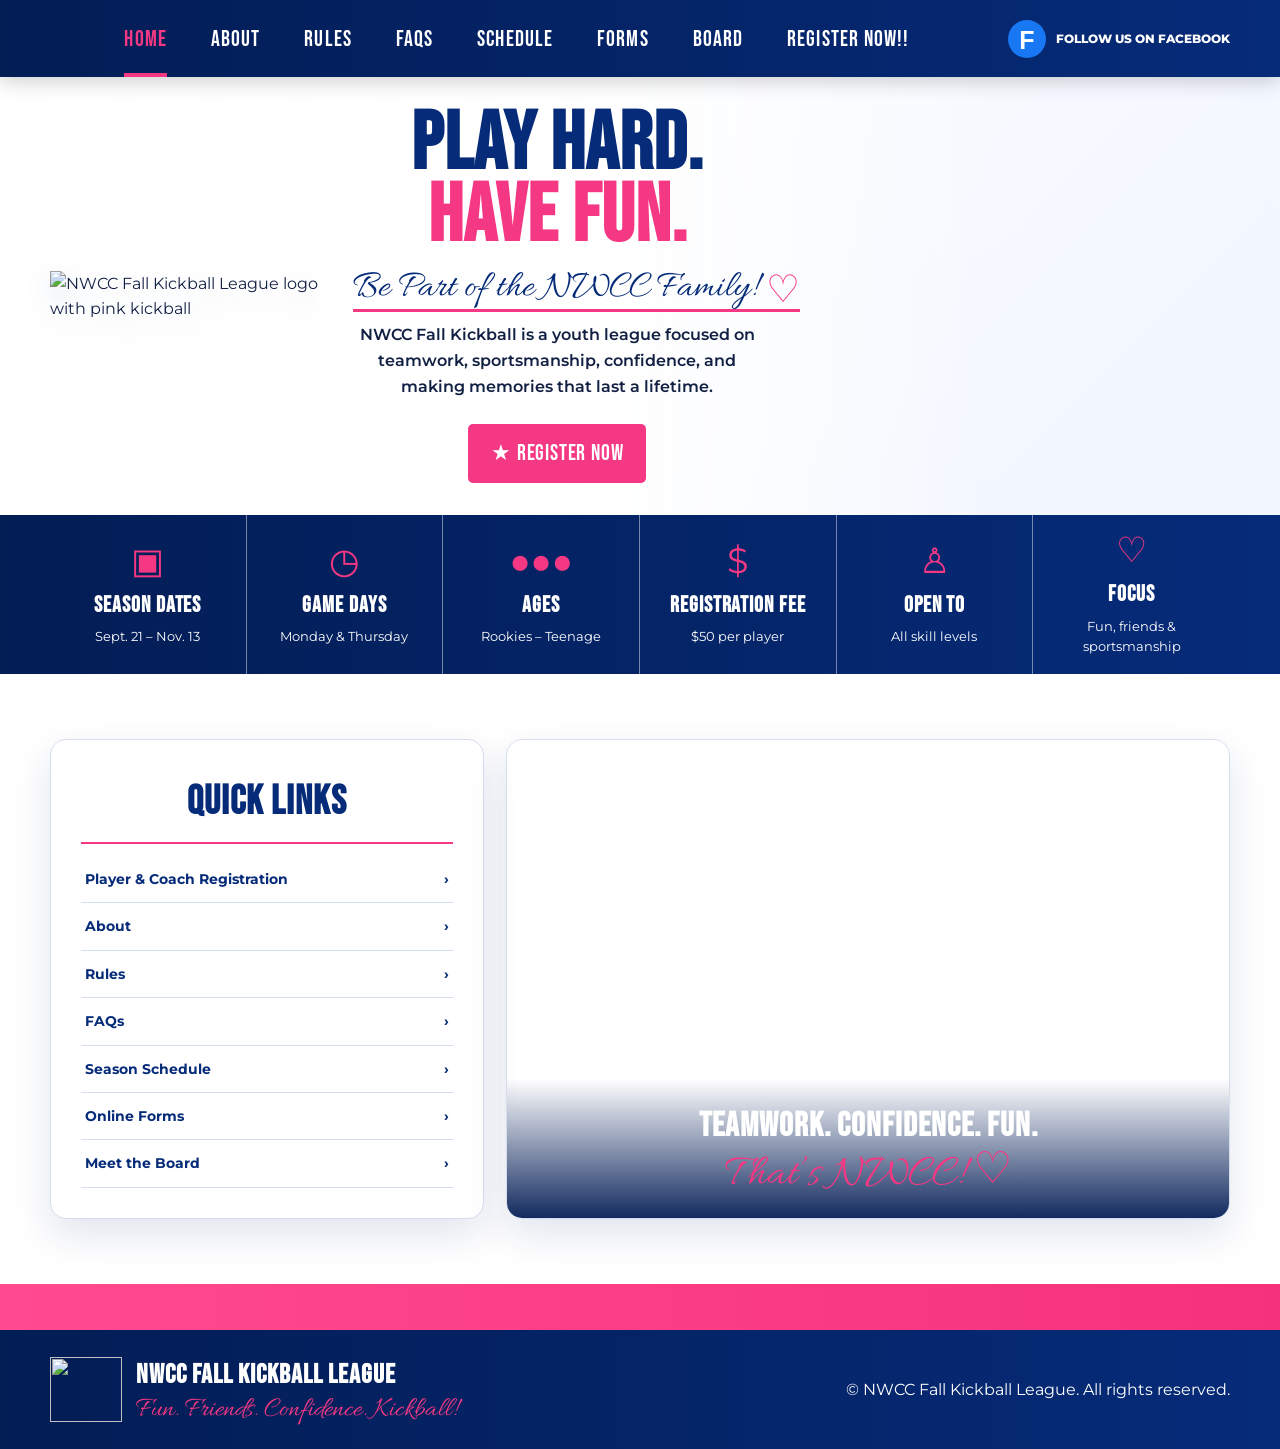
==== index.html @ 0d559b7b "Add files via upload" ====
<!DOCTYPE html>
<html lang="en">
<head>
  <meta charset="UTF-8">
  <meta name="viewport" content="width=device-width, initial-scale=1.0">
  <meta name="description" content="NWCC Fall Kickball League — registration, schedules, rules, FAQs, and contact information.">
  <title>NWCC Fall Kickball League</title>

  <link rel="preconnect" href="https://fonts.googleapis.com">
  <link rel="preconnect" href="https://fonts.gstatic.com" crossorigin>
  <link href="https://fonts.googleapis.com/css2?family=Allura&family=Bebas+Neue&family=Montserrat:wght@400;600;700;800&display=swap" rel="stylesheet">

  <link rel="stylesheet" href="styles.css">
</head>
<body>
<header class="site-header">
  <div class="container nav-wrap">
    <button class="menu-toggle" aria-label="Open navigation" aria-expanded="false">☰</button>

    <nav class="main-nav" aria-label="Main navigation">
      <a class="active" href="index.html">Home</a>
      <a href="about.html">About</a>
      <a href="rules.html">Rules</a>
      <a href="faq.html">FAQs</a>
      <a href="schedule.html">Schedule</a>
      <a href="forms.html">Forms</a>
      <a href="contact.html">Board</a>
      <a href="https://nwcc.leagueapps.com/leagues/kickball/5077319-2026-nwcc-fall-kickball" target="_blank" rel="noopener">REgister Now!!</a>
    </nav>

    <a class="facebook-link" href="https://www.facebook.com/nwccfallkickball" target="_blank" rel="noopener">
      <span class="facebook-icon">f</span>
      <span class="facebook-text">Follow us on Facebook</span>
    </a>
  </div>
</header>

<main>
  <section class="hero" id="home">
    <div class="container hero-grid">
      <div class="hero-logo">
        <img src="assets/nwcc-logo.png" alt="NWCC Fall Kickball League logo with pink kickball">
      </div>

      <div class="hero-copy">
        <h1><span>Play Hard.</span><strong>Have Fun.</strong></h1>

        <div class="family-line">
          <p>Be Part of the NWCC Family!</p>
          <span aria-hidden="true">♡</span>
        </div>

        <p class="hero-text">
          NWCC Fall Kickball is a youth league focused on teamwork, sportsmanship, confidence, and making memories that last a lifetime.
        </p>

        <div class="hero-actions">
          <a class="button button-pink" href="https://nwcc.leagueapps.com/leagues/kickball/5077319-2026-nwcc-fall-kickball" target="_blank" rel="noopener">★ Register Now</a>
        </div>
      </div>

      <div class="hero-photo" role="img" aria-label="Youth kickball player kicking a yellow kickball"></div>
    </div>
  </section>

  <section class="facts" aria-label="Season details">
    <div class="container fact-grid">
      <div class="fact"><span class="fact-icon">▣</span><strong>Season Dates</strong><small>Sept. 21 – Nov. 13</small></div>
      <div class="fact"><span class="fact-icon">◷</span><strong>Game Days</strong><small>Monday &amp; Thursday</small></div>
      <div class="fact"><span class="fact-icon">●●●</span><strong>Ages</strong><small>Rookies – Teenage</small></div>
      <div class="fact"><span class="fact-icon">$</span><strong>Registration Fee</strong><small>$50 per player</small></div>
      <div class="fact"><span class="fact-icon">♙</span><strong>Open To</strong><small>All skill levels</small></div>
      <div class="fact"><span class="fact-icon">♡</span><strong>Focus</strong><small>Fun, friends &amp; sportsmanship</small></div>
    </div>
  </section>

  <section class="section home-cards">
    <div class="container two-card-grid">
      <article class="quick-links">
        <h2>Quick Links</h2>
        <a href="https://nwcc.leagueapps.com/leagues/kickball/5077319-2026-nwcc-fall-kickball" target="_blank" rel="noopener">Player & Coach Registration <span>›</span></a>
        <a href="about.html">About <span>›</span></a>
        <a href="rules.html">Rules <span>›</span></a>
        <a href="faq.html">FAQs <span>›</span></a>
        <a href="schedule.html">Season Schedule <span>›</span></a>
        <a href="forms.html">Online Forms <span>›</span></a>
        <a href="contact.html">Meet the Board <span>›</span></a>
      </article>

      <article class="team-card">
        <div class="team-message">
          <strong>Teamwork. Confidence. Fun.</strong>
          <span>That’s NWCC! ♡</span>
        </div>
      </article>
    </div>
  </section>

  <section class="newsletter">
    <div class="container newsletter-grid">
      <div>
        <strong></strong>
      </div>
    </div>
  </section>
</main>

<footer>
  <div class="container footer-grid">
    <div class="footer-brand">
      <img src="assets/nwcc-logo.png" alt="">
      <div>
        <strong>NWCC Fall Kickball League</strong>
        <span>Fun. Friends. Confidence. Kickball!</span>
      </div>
    </div>
    <p>© <span id="year"></span> NWCC Fall Kickball League. All rights reserved.</p>
  </div>
</footer>

<script src="script.js"></script>
</body>
</html>
---- styles.css ----
:root{
  --navy:#062b79;
  --navy-dark:#031d55;
  --pink:#f43883;
  --pink-soft:#fff1f7;
  --blue-soft:#eef4ff;
  --ink:#122044;
  --white:#fff;
  --border:#d5deef;
  --shadow:0 16px 38px rgba(5,42,117,.12)
}

*{box-sizing:border-box}
html{scroll-behavior:smooth}
body{
  margin:0;
  font-family:"Montserrat",Arial,sans-serif;
  color:var(--ink);
  background:#fff;
  line-height:1.6
}
img{max-width:100%}
a{color:inherit}
.container{width:min(1180px,calc(100% - 36px));margin:0 auto}
.sr-only{position:absolute;width:1px;height:1px;overflow:hidden;clip:rect(0,0,0,0)}

.site-header{
  position:sticky;
  top:0;
  z-index:100;
  background:linear-gradient(90deg,var(--navy-dark),var(--navy));
  box-shadow:0 5px 18px rgba(0,0,0,.18)
}
.nav-wrap{min-height:72px;display:flex;align-items:center;gap:24px}
.main-nav{display:flex;align-items:center;justify-content:center;gap:44px;flex:1}
.main-nav a{
  color:white;
  text-decoration:none;
  text-transform:uppercase;
  font-family:"Bebas Neue",sans-serif;
  letter-spacing:1.1px;
  font-size:22px;
  padding:22px 0 16px;
  border-bottom:4px solid transparent
}
.main-nav a:hover,.main-nav a.active{color:var(--pink);border-color:var(--pink)}
.facebook-link{
  display:flex;
  align-items:center;
  gap:10px;
  color:white;
  text-decoration:none;
  font-weight:800;
  font-size:12px;
  text-transform:uppercase
}
.facebook-icon{
  width:38px;
  height:38px;
  border-radius:50%;
  display:grid;
  place-items:center;
  background:#1877f2;
  color:white;
  font-size:25px;
  font-family:Arial,sans-serif
}
.menu-toggle{display:none;border:0;background:transparent;color:white;font-size:29px}

.hero{
  overflow:hidden;
  background:
    linear-gradient(90deg,rgba(255,255,255,.99) 0%,rgba(255,255,255,.96) 49%,rgba(255,255,255,.15) 77%),
    linear-gradient(135deg,#fff,var(--blue-soft))
}
.hero-grid{
  min-height:350px;
  display:grid;
  grid-template-columns:23% 40% 37%;
  align-items:center
}
.hero-logo img{
  width:325px;
  filter:drop-shadow(0 10px 12px rgba(6,43,121,.13))
}
.hero-copy{    
    padding:32px;
    position:relative;
    z-index:2;
    display:flex;
    flex-direction:column;
    justify-content:center;
    align-items:center;
    text-align:center;}
.hero h1{
  margin:0;
  line-height:.88;
  font-family:"Bebas Neue",sans-serif;
  text-transform:uppercase;
  letter-spacing:1px
}
.hero h1 span,.hero h1 strong{
  display:block;
  font-size:clamp(64px,6.4vw,96px)
}
.hero h1 span{color:var(--navy)}
.hero h1 strong{color:var(--pink)}
.family-line{
    display:flex;
    justify-content:center;
    align-items:center;
    gap:10px;
    margin:17px auto 10px;
    border-bottom:3px solid var(--pink);
    width:fit-content;
    padding-bottom:1px;
    text-align:center;
}
.family-line p{
    margin:0;
    color:var(--navy);
    font-family:"Allura", cursive;
    font-size:38px;
    line-height:1;
    text-align:center;
    white-space:nowrap;
}
.family-line span{
    color:var(--pink);
    font-size:38px;
    line-height:1;
    white-space:nowrap;
}
.hero-text{    
    max-width:560px;
    margin:0 auto;
    font-weight:600;
    text-align:center;
}
.hero-actions{
    display:flex;
    justify-content:center;
    align-items:center;
    gap:14px;
    flex-wrap:wrap;
    margin-top:25px;
    width:100%;
    text-align:center;  
}
.hero-photo{

  min-height:350px;
  background:url("assets/hero-yellow-kickball.jpg") center/cover no-repeat;
  clip-path:polygon(13% 0,100% 0,100% 100%,0 100%)
}

.button{
  display:inline-block;
  text-decoration:none;
  text-transform:uppercase;
  font-family:"Bebas Neue",sans-serif;
  letter-spacing:.8px;
  font-size:22px;
  border-radius:5px;
  padding:12px 23px;
  transition:.2s ease
}
.button:hover{transform:translateY(-2px);box-shadow:0 8px 20px rgba(6,43,121,.18)}
.button-pink{background:var(--pink);color:white}
.button-blue{background:var(--navy);color:white}
.button-outline{border:2px solid var(--pink);color:var(--pink);background:white}

.facts{background:linear-gradient(90deg,var(--navy-dark),var(--navy));color:white}
.fact-grid{display:grid;grid-template-columns:repeat(6,1fr)}
.fact{
  min-height:150px;
  display:grid;
  place-content:center;
  text-align:center;
  padding:17px;
  border-right:1px solid rgba(255,255,255,.45)
}
.fact:last-child{border-right:0}
.fact-icon{color:var(--pink);font-size:35px;line-height:1;margin-bottom:10px}
.fact strong{
  text-transform:uppercase;
  font-family:"Bebas Neue",sans-serif;
  font-size:22px;
  letter-spacing:.9px
}
.fact small{margin-top:3px;font-size:13px}

.section{padding:65px 0}
.section h2{
  color:var(--navy);
  font-family:"Bebas Neue",sans-serif;
  text-transform:uppercase;
  letter-spacing:1px
}
.home-cards{background:white}
.two-card-grid{
  display:grid;
  grid-template-columns:.9fr 1.5fr;
  gap:22px
}
.quick-links,.team-card{
  min-height:330px;
  border:1px solid var(--border);
  border-radius:16px;
  box-shadow:var(--shadow);
  overflow:hidden
}
.quick-links{padding:30px;background:white}
.quick-links h2{
  text-align:center;
  margin:0 0 12px;
  font-size:40px;
  border-bottom:2px solid var(--pink);
  padding-bottom:8px
}
.quick-links a{
  display:flex;
  justify-content:space-between;
  padding:12px 4px;
  color:var(--navy);
  text-decoration:none;
  border-bottom:1px solid var(--border);
  font-size:14px;
  font-weight:700
}
.quick-links a:hover{color:var(--pink)}
.team-card{
  position:relative;
  background:url("assets/team_huddle2.png") center no-repeat
}
.team-message{
  position:absolute;
  inset:auto 0 0;
  text-align:center;
  padding:20px;
  color:white;
  background:linear-gradient(transparent,rgba(3,29,85,.94))
}
.team-message strong{
  display:block;
  font-family:"Bebas Neue",sans-serif;
  text-transform:uppercase;
  font-size:34px;
  letter-spacing:1px
}
.team-message span{
  display:block;
  color:var(--pink);
  font-family:"Allura",cursive;
  font-size:44px;
  line-height:1
}

.newsletter{
  background:linear-gradient(90deg,#ff4a90,#f6317c);
  color:white;
  padding:23px 0
}
.newsletter-grid{
  display:grid;
  grid-template-columns:1fr 1fr;
  align-items:center;
  gap:25px
}
.newsletter strong{
  display:block;
  font-family:"Bebas Neue",sans-serif;
  font-size:38px;
  letter-spacing:1px;
  text-transform:uppercase;
  line-height:1
}
.newsletter span{font-size:13px}
.newsletter form{display:flex}
.newsletter input{
  flex:1;
  min-width:0;
  border:0;
  padding:15px;
  font-family:inherit;
  border-radius:5px 0 0 5px
}
.newsletter button{
  border:0;
  background:var(--navy);
  color:white;
  font-family:"Bebas Neue",sans-serif;
  letter-spacing:.8px;
  font-size:20px;
  padding:0 25px;
  border-radius:0 5px 5px 0;
  cursor:pointer
}

footer{
  background:linear-gradient(90deg,var(--navy-dark),var(--navy));
  color:white;
  padding:24px 0
}
.footer-grid{display:flex;justify-content:space-between;align-items:center;gap:30px}
.footer-brand{display:flex;align-items:center;gap:14px}
.footer-brand img{width:72px;height:65px;object-fit:contain}
.footer-brand strong{
  display:block;
  text-transform:uppercase;
  font-family:"Bebas Neue",sans-serif;
  letter-spacing:1px;
  font-size:27px
}
.footer-brand span{
  display:block;
  color:var(--pink);
  font-family:"Allura",cursive;
  font-size:28px;
  line-height:1
}

.page-hero{
  background:linear-gradient(135deg,var(--blue-soft),var(--pink-soft));
  padding:75px 0
}
.page-hero-grid{display:grid;grid-template-columns:220px 1fr;gap:40px;align-items:center}
.page-hero img{width:210px}
.page-hero h1{
  margin:0;
  color:var(--navy);
  font-family:"Bebas Neue",sans-serif;
  text-transform:uppercase;
  font-size:clamp(54px,7vw,84px);
  letter-spacing:1px
}
.page-hero p{font-size:18px;max-width:760px}
.page-content{padding:70px 0}
.placeholder-card{
  background:white;
  border:1px solid var(--border);
  border-top:7px solid var(--pink);
  border-radius:16px;
  padding:38px;
  box-shadow:var(--shadow)
}
.placeholder-card h2{
  color:var(--navy);
  font-family:"Bebas Neue",sans-serif;
  text-transform:uppercase;
  font-size:40px
}

@media(max-width:1020px){
  .facebook-text{display:none}
  .main-nav{gap:22px}
  .menu-toggle{display:block;margin-right:auto}
  .main-nav{
    display:none;
    position:absolute;
    top:72px;
    left:0;
    right:0;
    padding:18px;
    background:var(--navy-dark);
    flex-direction:column;
    align-items:stretch;
    gap:0
  }
  .main-nav.open{display:flex}
  .main-nav a{padding:12px;border-bottom:1px solid rgba(255,255,255,.15)}
  .hero-grid{grid-template-columns:36% 64%}
  .hero-photo{grid-column:1/-1;min-height:360px;clip-path:none}
  .fact-grid{grid-template-columns:repeat(3,1fr)}
  .two-card-grid{grid-template-columns:1fr}
  .team-card{min-height:390px}
}

@media(max-width:680px){
  .hero-grid{display:block;text-align:center;padding-top:26px}
  .hero-logo img{width:255px}
  .hero-copy{padding:12px 10px 35px}
  .hero h1 span,.hero h1 strong{font-size:64px}
  .family-line{margin-left:auto;margin-right:auto}
  .family-line p{font-size:34px}
  .hero-actions{justify-content:center}
  .hero-photo{min-height:305px}
  .fact-grid{grid-template-columns:repeat(2,1fr)}
  .fact{min-height:132px}
  .newsletter-grid{grid-template-columns:1fr;text-align:center}
  .newsletter form{width:100%;max-width:480px;margin:auto}
  .footer-grid{flex-direction:column;text-align:center}
  .page-hero-grid{grid-template-columns:1fr;text-align:center}
  .page-hero img{margin:auto}
}



/* =========================================================
   INNER PAGES — scoped styles appended to preserve index layout
   ========================================================= */
.inner-hero{padding:68px 0;background:radial-gradient(circle at 88% 20%,rgba(244,56,131,.15),transparent 28%),linear-gradient(135deg,var(--blue-soft),#fff 52%,var(--pink-soft));border-bottom:7px solid var(--pink)}
.inner-hero-grid{display:grid;grid-template-columns:320px 1fr;gap:52px;align-items:center}
.inner-hero-grid>img{width:305px;filter:drop-shadow(0 14px 18px rgba(6,43,121,.16))}
.inner-eyebrow,.card-kicker{margin:0 0 5px;color:var(--pink);font-weight:800;text-transform:uppercase;letter-spacing:1.8px}
.inner-hero h1{margin:0;color:var(--navy);font-family:"Bebas Neue",sans-serif;font-size:clamp(60px,7vw,92px);line-height:.92;letter-spacing:1px;text-transform:uppercase}
.inner-script{width:fit-content;margin:15px 0 15px;color:var(--navy);border-bottom:3px solid var(--pink);font-family:"Allura",cursive;font-size:42px;line-height:1.1}
.inner-script span{color:var(--pink);font-family:Arial,sans-serif}
.inner-hero-grid>div>p:last-of-type{max-width:760px;font-weight:600;font-size:17px}
.inner-section{padding:68px 0}.soft-section{background:#f8faff}.center-heading{text-align:center;margin-bottom:30px}
.center-heading h2,.feature-card h2,.contact-option-card h2,.document-card h2{margin:0 0 12px;color:var(--navy);font-family:"Bebas Neue",sans-serif;font-size:38px;line-height:1;letter-spacing:1px;text-transform:uppercase}
.story-grid{display:grid;grid-template-columns:1.05fr .95fr;gap:26px}
.feature-card,.image-feature,.contact-option-card,.document-card{border:1px solid var(--border);border-radius:17px;background:#fff;box-shadow:var(--shadow);overflow:hidden}
.feature-card{padding:36px;border-top:7px solid var(--pink)}.image-feature{min-height:390px;position:relative}
.team-huddle-feature{background:url("assets/team_huddle3.png") center/cover no-repeat;}
.image-feature>div{position:absolute;inset:auto 0 0;padding:25px;text-align:center;color:#fff;background:linear-gradient(transparent,rgba(3,29,85,.95))}
.image-feature strong{display:block;font-family:"Bebas Neue",sans-serif;font-size:34px;letter-spacing:1px;text-transform:uppercase}
.image-feature span{display:block;color:var(--pink);font-family:"Allura",cursive;font-size:38px;line-height:1}
.value-grid{display:grid;grid-template-columns:repeat(4,1fr);gap:20px}
.value-card{padding:28px 22px;text-align:center;border:1px solid var(--border);border-radius:15px;background:#fff;box-shadow:var(--shadow)}
.value-card>span{width:64px;height:64px;margin:0 auto 12px;display:grid;place-items:center;border-radius:50%;color:#fff;background:var(--pink);font-size:28px}
.value-card h3{margin:0;color:var(--navy);font-family:"Bebas Neue",sans-serif;font-size:30px;text-transform:uppercase}
.split-info-grid{display:grid;grid-template-columns:1fr 1fr;gap:24px}.accent-card{background:linear-gradient(135deg,#fff,var(--blue-soft));border-top-color:var(--navy)}
.faq-stat-band{background:linear-gradient(90deg,var(--navy-dark),var(--navy));color:#fff}.faq-stat-grid{display:grid;grid-template-columns:repeat(4,1fr)}
.faq-stat-grid>div{min-height:125px;padding:20px;display:grid;place-content:center;text-align:center;border-right:1px solid rgba(255,255,255,.38)}
.faq-stat-grid>div:last-child{border-right:0}.faq-stat-grid span{color:var(--pink);font-size:29px;line-height:1}
.faq-stat-grid strong{margin-top:7px;font-family:"Bebas Neue",sans-serif;text-transform:uppercase;font-size:22px;letter-spacing:1px}.faq-stat-grid small{font-size:13px}
.faq-layout-new{display:grid;grid-template-columns:285px 1fr;gap:28px;align-items:start}
.inner-sidebar{position:sticky;top:98px;padding:28px;color:#fff;border-radius:16px;background:linear-gradient(160deg,var(--navy),var(--navy-dark));box-shadow:var(--shadow)}
.inner-sidebar h2{margin:0 0 8px;font-family:"Bebas Neue",sans-serif;font-size:38px;letter-spacing:1px;text-transform:uppercase}
.inner-sidebar a{display:flex;justify-content:space-between;padding:12px 2px;color:#fff;text-decoration:none;font-size:13px;font-weight:700;border-bottom:1px solid rgba(255,255,255,.25)}
.inner-sidebar a:hover{color:var(--pink)}
.faq-group-new{margin-bottom:28px;padding:30px;border:1px solid var(--border);border-top:7px solid var(--pink);border-radius:16px;background:#fff;box-shadow:var(--shadow)}
.faq-group-heading{display:flex;align-items:center;gap:17px;margin-bottom:20px}.faq-group-heading>span{width:60px;height:60px;display:grid;place-items:center;flex:0 0 auto;border-radius:50%;color:#fff;background:var(--pink);font-family:"Bebas Neue",sans-serif;font-size:28px}
.faq-group-heading p{margin:0;color:var(--pink);font-size:12px;font-weight:800;letter-spacing:1.5px;text-transform:uppercase}
.faq-group-heading h2{margin:0;color:var(--navy);font-family:"Bebas Neue",sans-serif;font-size:39px;line-height:1;letter-spacing:1px;text-transform:uppercase}
.faq-group-new details{margin:11px 0;border:1px solid var(--border);border-radius:10px;background:linear-gradient(135deg,#fff,var(--blue-soft));overflow:hidden}
.faq-group-new summary{position:relative;padding:17px 52px 17px 20px;color:var(--navy);cursor:pointer;list-style:none;font-weight:800}
.faq-group-new summary::-webkit-details-marker{display:none}.faq-group-new summary::after{content:"+";position:absolute;right:20px;top:50%;transform:translateY(-50%);color:var(--pink);font-family:"Bebas Neue",sans-serif;font-size:30px}
.faq-group-new details[open] summary{color:#fff;background:var(--navy)}.faq-group-new details[open] summary::after{content:"–";color:var(--pink)}
.faq-group-new details p{margin:0;padding:18px 20px 21px;border-top:1px solid var(--border)}
.contact-card-grid{display:grid;grid-template-columns:repeat(3,1fr);gap:22px}
.contact-option-card{padding:30px;text-align:center;border-top:7px solid var(--pink)}
.contact-option-card>span{width:65px;height:65px;margin:0 auto 14px;display:grid;place-items:center;border-radius:50%;color:#fff;background:var(--navy);font-size:28px;font-weight:800}
.contact-option-card a{color:var(--pink);font-weight:800;text-decoration:none}
.contact-form-grid{display:grid;grid-template-columns:1.25fr .75fr;gap:26px;align-items:start}
.styled-contact-form{display:grid;grid-template-columns:1fr 1fr;gap:18px}.styled-contact-form label{display:grid;gap:6px;font-weight:700;color:var(--navy)}
.styled-contact-form input,.styled-contact-form select,.styled-contact-form textarea{width:100%;padding:13px 14px;border:1px solid var(--border);border-radius:7px;font:inherit;color:var(--ink);background:#fff}
.full-field{grid-column:1/-1}.form-note{margin-top:18px;font-size:12px;background:var(--pink-soft);padding:14px;border-radius:8px}
.contact-info-panel{padding:30px;text-align:center;color:#fff;border-radius:17px;background:linear-gradient(160deg,var(--navy),var(--navy-dark));box-shadow:var(--shadow)}
.contact-info-panel img{width:210px}.contact-info-panel h2{margin:8px 0;color:#fff;font-family:"Bebas Neue",sans-serif;font-size:35px;text-transform:uppercase}
.contact-info-panel a{display:block;padding:10px;color:#fff;text-decoration:none;border-bottom:1px solid rgba(255,255,255,.22)}.contact-info-panel a:hover{color:var(--pink)}
.contact-script{color:var(--pink);font-family:"Allura",cursive;font-size:31px;line-height:1.1}
.rules-grid{display:grid;grid-template-columns:repeat(2,1fr);gap:24px}.document-card{position:relative;padding:33px;border-top:7px solid var(--pink)}
.document-card>span{position:absolute;right:25px;top:18px;color:rgba(6,43,121,.10);font-family:"Bebas Neue",sans-serif;font-size:70px;line-height:1}
.document-card a{color:var(--pink);font-weight:800;text-decoration:none}
@media(max-width:920px){.inner-hero-grid{grid-template-columns:240px 1fr;gap:30px}.inner-hero-grid>img{width:225px}.value-grid{grid-template-columns:repeat(2,1fr)}.faq-layout-new,.contact-form-grid{grid-template-columns:1fr}.inner-sidebar{position:static}}
@media(max-width:700px){.inner-hero-grid,.story-grid,.split-info-grid,.contact-card-grid,.rules-grid{grid-template-columns:1fr}.inner-hero-grid{text-align:center}.inner-hero-grid>img{margin:auto;width:235px}.inner-script{margin-left:auto;margin-right:auto;font-size:34px}.value-grid{grid-template-columns:1fr}.faq-stat-grid{grid-template-columns:repeat(2,1fr)}.faq-group-new{padding:22px}.faq-group-heading h2{font-size:31px}.styled-contact-form{grid-template-columns:1fr}.full-field{grid-column:auto}}



/* =========================================================
   BOARD / CONTACT PAGE
   ========================================================= */
.board-intro-section{background:#fff}
.board-intro-copy{max-width:780px;margin:0 auto;color:var(--ink)}
.board-grid{
  display:grid;
  grid-template-columns:repeat(2,1fr);
  gap:24px;
  margin-top:34px
}
.board-card{
  position:relative;
  padding:34px;
  border:1px solid var(--border);
  border-top:7px solid var(--pink);
  border-radius:17px;
  background:linear-gradient(135deg,#fff,var(--blue-soft));
  box-shadow:var(--shadow);
  transition:transform .2s ease,box-shadow .2s ease
}
.board-card:hover{
  transform:translateY(-5px);
  box-shadow:0 22px 45px rgba(5,42,117,.16)
}
.board-role{
  display:inline-block;
  margin-bottom:10px;
  padding:7px 13px;
  color:#fff;
  background:var(--navy);
  border-radius:999px;
  font-size:12px;
  font-weight:800;
  letter-spacing:1.2px;
  text-transform:uppercase
}
.board-card h2{
  margin:0 0 12px;
  color:var(--navy);
  font-family:"Bebas Neue",sans-serif;
  font-size:41px;
  line-height:1;
  letter-spacing:1px;
  text-transform:uppercase
}
.board-card p{margin-bottom:20px}
.board-responsibilities{
  display:flex;
  flex-wrap:wrap;
  gap:8px
}
.board-responsibilities span{
  padding:7px 10px;
  color:var(--navy);
  background:#fff;
  border:1px solid var(--border);
  border-radius:999px;
  font-size:11px;
  font-weight:700
}
.why-volunteer-grid{
  display:grid;
  grid-template-columns:1fr 1fr;
  gap:24px
}
.board-help-section{background:#fff}
.board-help-card{
  display:grid;
  grid-template-columns:1fr auto;
  gap:38px;
  align-items:center;
  padding:40px;
  border:1px solid var(--border);
  border-left:8px solid var(--pink);
  border-radius:17px;
  background:linear-gradient(135deg,#fff,var(--pink-soft));
  box-shadow:var(--shadow)
}
.board-help-card h2{
  margin:0 0 12px;
  color:var(--navy);
  font-family:"Bebas Neue",sans-serif;
  font-size:44px;
  line-height:1;
  letter-spacing:1px;
  text-transform:uppercase
}
.help-topic-list{
  display:flex;
  flex-wrap:wrap;
  gap:9px;
  margin-top:18px
}
.help-topic-list span{
  padding:8px 11px;
  color:var(--navy);
  background:#fff;
  border:1px solid var(--border);
  border-radius:999px;
  font-size:12px;
  font-weight:700
}
.board-help-actions{
  display:grid;
  gap:12px;
  min-width:245px
}
.board-help-actions .button{text-align:center}
.board-volunteer-strip{
  padding:38px 0;
  color:#fff;
  background:
    linear-gradient(100deg,rgba(3,29,85,.97),rgba(6,43,121,.91)),
    url("assets/team-huddle.jpg") center/cover
}
.board-volunteer-content{
  display:flex;
  align-items:center;
  justify-content:space-between;
  gap:30px
}
.board-volunteer-content p{
  margin:0;
  color:var(--pink);
  font-weight:800;
  letter-spacing:1.5px;
  text-transform:uppercase
}
.board-volunteer-content h2{
  margin:0;
  font-family:"Bebas Neue",sans-serif;
  font-size:43px;
  letter-spacing:1px;
  text-transform:uppercase
}
.board-volunteer-content span{display:block;max-width:760px}
.button-outline-light{
  color:#fff;
  border:2px solid #fff;
  background:transparent
}
.button-outline-light:hover{
  color:var(--navy);
  background:#fff
}
@media(max-width:850px){
  .board-grid,.why-volunteer-grid{grid-template-columns:1fr}
  .board-help-card{grid-template-columns:1fr}
  .board-help-actions{min-width:0}
  .board-volunteer-content{display:block;text-align:center}
  .board-volunteer-content .button{margin-top:22px}
}


/* =========================================================
   ONLINE FORMS
   ========================================================= */
.forms-card-grid{display:grid;grid-template-columns:repeat(2,1fr);gap:26px}.form-choice-card{position:relative;padding:36px;border:1px solid var(--border);border-top:7px solid var(--pink);border-radius:17px;background:#fff;box-shadow:var(--shadow);overflow:hidden}.form-choice-card>span{position:absolute;right:24px;top:14px;color:rgba(6,43,121,.1);font-family:"Bebas Neue",sans-serif;font-size:76px;line-height:1}.form-choice-card h2{margin:0 0 12px;color:var(--navy);font-family:"Bebas Neue",sans-serif;font-size:40px;line-height:1;text-transform:uppercase}.browser-privacy-note{margin:28px 0 0;padding:18px 20px;border-left:6px solid var(--pink);border-radius:8px;background:var(--pink-soft)}
.form-toolbar{position:sticky;top:72px;z-index:70;padding:12px 0;border-bottom:1px solid var(--border);background:rgba(255,255,255,.96);backdrop-filter:blur(8px)}.form-toolbar-inner{display:flex;justify-content:center;gap:12px;flex-wrap:wrap}.form-toolbar button{border:0;cursor:pointer}.online-form-shell{padding:42px 0 70px;background:#f5f8fd}.online-form{width:min(900px,100%);margin:auto;padding:38px;background:#fff;border:1px solid var(--border);border-top:9px solid var(--pink);border-radius:16px;box-shadow:var(--shadow)}.online-form h1{text-align:center;margin:0 0 18px;color:var(--navy);font-family:"Bebas Neue",sans-serif;font-size:42px;line-height:1.05;letter-spacing:.5px}.print-brand{display:flex;align-items:center;justify-content:center;gap:12px;margin-bottom:14px;color:var(--navy);font-family:"Bebas Neue",sans-serif;font-size:25px;text-transform:uppercase}.print-brand img{width:74px;height:68px;object-fit:contain}.legal-notice{margin-bottom:20px;padding:15px 18px;border:2px solid var(--navy);border-radius:8px;background:var(--blue-soft);font-family:Georgia,serif;font-weight:700;line-height:1.42}.legal-copy{font-family:Georgia,serif;font-size:14px;line-height:1.48}.form-grid{display:grid;grid-template-columns:repeat(12,1fr);gap:12px 14px}.c12{grid-column:span 12}.c9{grid-column:span 9}.c8{grid-column:span 8}.c7{grid-column:span 7}.c6{grid-column:span 6}.c5{grid-column:span 5}.c4{grid-column:span 4}.c3{grid-column:span 3}.c2{grid-column:span 2}.c1{grid-column:span 1}.online-field{display:flex;flex-direction:column;gap:5px;color:var(--navy);font-size:13px;font-weight:800}.online-field input,.online-field textarea{width:100%;padding:10px 11px;border:1.5px solid #aab9d2;border-radius:6px;background:#fff;color:#111;font:14px "Montserrat",Arial,sans-serif}.online-field textarea{min-height:78px;resize:vertical}.choice-line{display:flex;align-items:center;gap:15px;flex-wrap:wrap;color:var(--ink);font-size:13px;font-weight:600}.choice-line label{white-space:nowrap}.form-section{margin:18px 0;padding:18px;border:1px solid var(--border);border-radius:11px;background:#fff}.form-section>p:first-child{margin-top:0}.center-text{text-align:center}.statement-section p{font-family:Georgia,serif;line-height:1.4}.initial-row{display:grid;grid-template-columns:1fr 95px;gap:14px;align-items:end;margin:12px 0}.initial-row p{margin:0}.initial-row input{width:100%;padding:9px;border:1.5px solid #aab9d2;border-radius:5px}.signature-box{position:relative;margin-top:5px;border:1.5px solid #aab9d2;border-radius:7px;background:#fff;overflow:hidden}.signature-pad{display:block;width:100%;height:120px;touch-action:none}.signature-clear{position:absolute;right:7px;bottom:7px;padding:5px 8px;border:0;border-radius:5px;background:var(--navy);color:#fff;font:700 11px "Montserrat",sans-serif;cursor:pointer}.league-only{background:#f0f2f6}.league-only h2{margin:-18px -18px 16px;padding:9px 16px;border-radius:9px 9px 0 0;background:#5a667a;color:#fff;font-family:"Bebas Neue",sans-serif;font-size:25px;letter-spacing:1px}.form-code{text-align:right;font-size:11px}.name-hint{margin-top:-10px;text-align:center;font-size:11px}.print-page+.print-page{margin-top:40px;padding-top:40px;border-top:8px solid var(--pink)}.process-page h2{margin:14px 0 3px;color:var(--navy);font-family:Georgia,serif;font-size:17px}.process-page p,.process-page li{font-family:Georgia,serif;font-size:13px;line-height:1.36}.process-page ul{margin-top:4px}
@media(max-width:800px){.forms-card-grid{grid-template-columns:1fr}.online-form{padding:24px 16px}.form-grid{grid-template-columns:1fr}.form-grid>*{grid-column:1!important}.initial-row{grid-template-columns:1fr}.form-toolbar{top:72px}.online-form h1{font-size:34px}}
@media print{@page{size:letter;margin:.35in}body{background:#fff}.site-header,.inner-hero,.form-toolbar,.newsletter,footer{display:none!important}.online-form-shell{padding:0;background:#fff}.container{width:100%;margin:0}.online-form{width:100%;padding:0;border:0;border-radius:0;box-shadow:none}.print-brand{margin-bottom:8px}.print-brand img{width:55px;height:50px}.online-form h1{font-size:29px;margin-bottom:10px}.legal-notice{padding:9px 11px;margin-bottom:10px;font-size:11px}.legal-copy{font-size:10.4px;line-height:1.3}.form-grid{gap:6px 9px}.online-field{font-size:10px;gap:2px}.online-field input,.online-field textarea{padding:4px 5px;min-height:24px;font-size:10px;border-color:#555}.online-field textarea{min-height:43px}.form-section{margin:8px 0;padding:9px;border-color:#555}.choice-line{gap:8px;font-size:9.5px}.initial-row{margin:6px 0;grid-template-columns:1fr 70px;gap:7px}.statement-section p{font-size:9.5px;line-height:1.24}.initial-row input{padding:3px}.signature-pad{height:68px}.signature-clear{display:none}.league-only h2{margin:-9px -9px 7px;padding:4px 8px;font-size:17px}.form-code{font-size:8px}.print-page{page-break-after:always}.print-page:last-child{page-break-after:auto}.print-page+.print-page{margin:0;padding:0;border:0}.process-page h1{font-size:25px}.process-page h2{font-size:13px;margin:8px 0 2px}.process-page p,.process-page li{font-size:9.2px;line-height:1.22;margin:4px 0}.process-page ul{margin:3px 0;padding-left:18px}}

/* Online form print refinements: applicant copies omit internal league fields
   and each applicant-facing form section is sized to one Letter page. */
@media print {
  .league-only {
    display: none !important;
  }

  @page {
    size: Letter;
    margin: 0.22in;
  }

  #coachForm {
    zoom: 0.84;
  }

  #backgroundForm .print-page:first-child {
    zoom: 0.90;
    break-after: page;
    page-break-after: always;
  }

  #backgroundForm .process-page {
    zoom: 0.94;
  }

  #coachForm .form-section,
  #backgroundForm .print-page:first-child .form-section,
  #coachForm .signature-box,
  #backgroundForm .print-page:first-child .signature-box {
    break-inside: avoid;
    page-break-inside: avoid;
  }
}

/* Season schedule */
.schedule-widget-card{border:1px solid var(--border);border-top:7px solid var(--pink);border-radius:17px;background:#fff;box-shadow:var(--shadow);padding:32px;overflow:hidden}
.schedule-widget-card h2{margin:0 0 22px;color:var(--navy);font-family:"Bebas Neue",sans-serif;font-size:42px;line-height:1;text-transform:uppercase}
.leagueapps-widget-wrap{width:100%;min-height:320px;overflow-x:auto}
.leagueapps-widget-wrap table{max-width:100%}
@media(max-width:700px){.schedule-widget-card{padding:20px 14px}.schedule-widget-card h2{font-size:34px}}
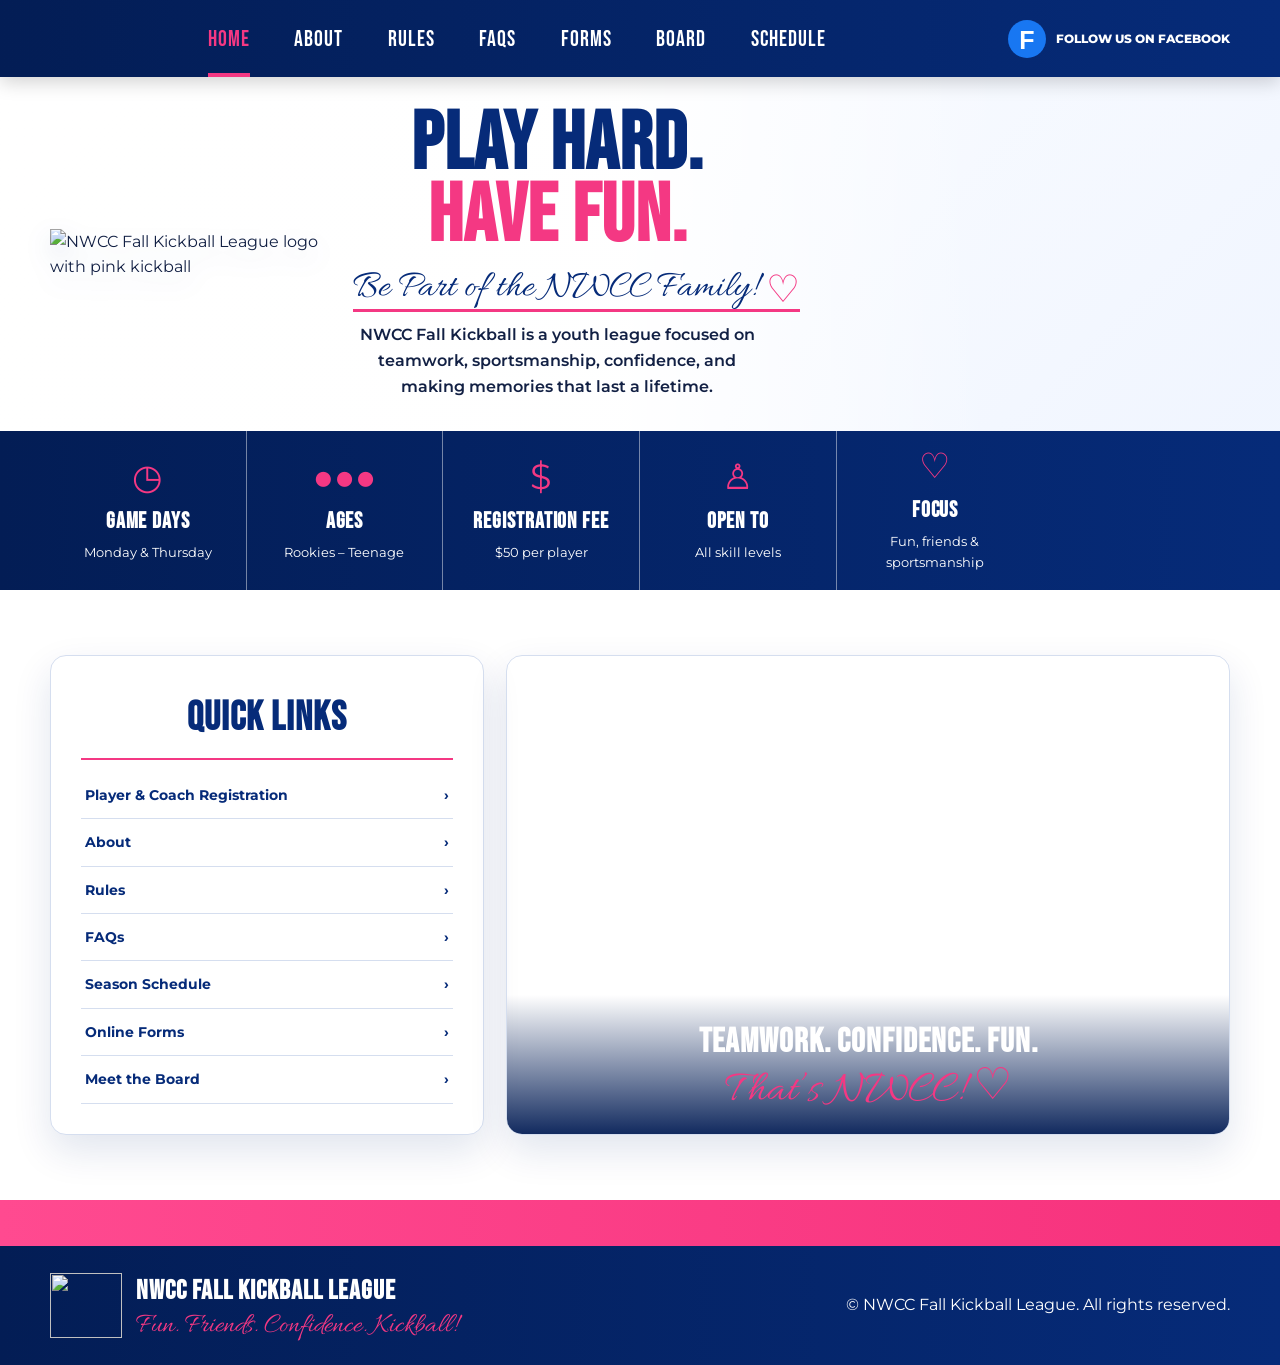
==== commit 636b21af: "Add files via upload" ====
--- a/index.html
+++ b/index.html
@@ -22,10 +22,9 @@
       <a href="about.html">About</a>
       <a href="rules.html">Rules</a>
       <a href="faq.html">FAQs</a>
-      <a href="schedule.html">Schedule</a>
       <a href="forms.html">Forms</a>
       <a href="contact.html">Board</a>
-      <a href="https://nwcc.leagueapps.com/leagues/kickball/5077319-2026-nwcc-fall-kickball" target="_blank" rel="noopener">REgister Now!!</a>
+      <a href="schedule.html">Schedule</a>
     </nav>
 
     <a class="facebook-link" href="https://www.facebook.com/nwccfallkickball" target="_blank" rel="noopener">
@@ -53,10 +52,6 @@
         <p class="hero-text">
           NWCC Fall Kickball is a youth league focused on teamwork, sportsmanship, confidence, and making memories that last a lifetime.
         </p>
-
-        <div class="hero-actions">
-          <a class="button button-pink" href="https://nwcc.leagueapps.com/leagues/kickball/5077319-2026-nwcc-fall-kickball" target="_blank" rel="noopener">★ Register Now</a>
-        </div>
       </div>
 
       <div class="hero-photo" role="img" aria-label="Youth kickball player kicking a yellow kickball"></div>
@@ -65,7 +60,6 @@
 
   <section class="facts" aria-label="Season details">
     <div class="container fact-grid">
-      <div class="fact"><span class="fact-icon">▣</span><strong>Season Dates</strong><small>Sept. 21 – Nov. 13</small></div>
       <div class="fact"><span class="fact-icon">◷</span><strong>Game Days</strong><small>Monday &amp; Thursday</small></div>
       <div class="fact"><span class="fact-icon">●●●</span><strong>Ages</strong><small>Rookies – Teenage</small></div>
       <div class="fact"><span class="fact-icon">$</span><strong>Registration Fee</strong><small>$50 per player</small></div>
--- a/styles.css
+++ b/styles.css
@@ -660,6 +660,6 @@
 /* Season schedule */
 .schedule-widget-card{border:1px solid var(--border);border-top:7px solid var(--pink);border-radius:17px;background:#fff;box-shadow:var(--shadow);padding:32px;overflow:hidden}
 .schedule-widget-card h2{margin:0 0 22px;color:var(--navy);font-family:"Bebas Neue",sans-serif;font-size:42px;line-height:1;text-transform:uppercase}
-.leagueapps-widget-wrap{width:100%;min-height:320px;overflow-x:auto}
+.leagueapps-widget-wrap{width:100%;min-height:700px;overflow:visible}
 .leagueapps-widget-wrap table{max-width:100%}
 @media(max-width:700px){.schedule-widget-card{padding:20px 14px}.schedule-widget-card h2{font-size:34px}}
